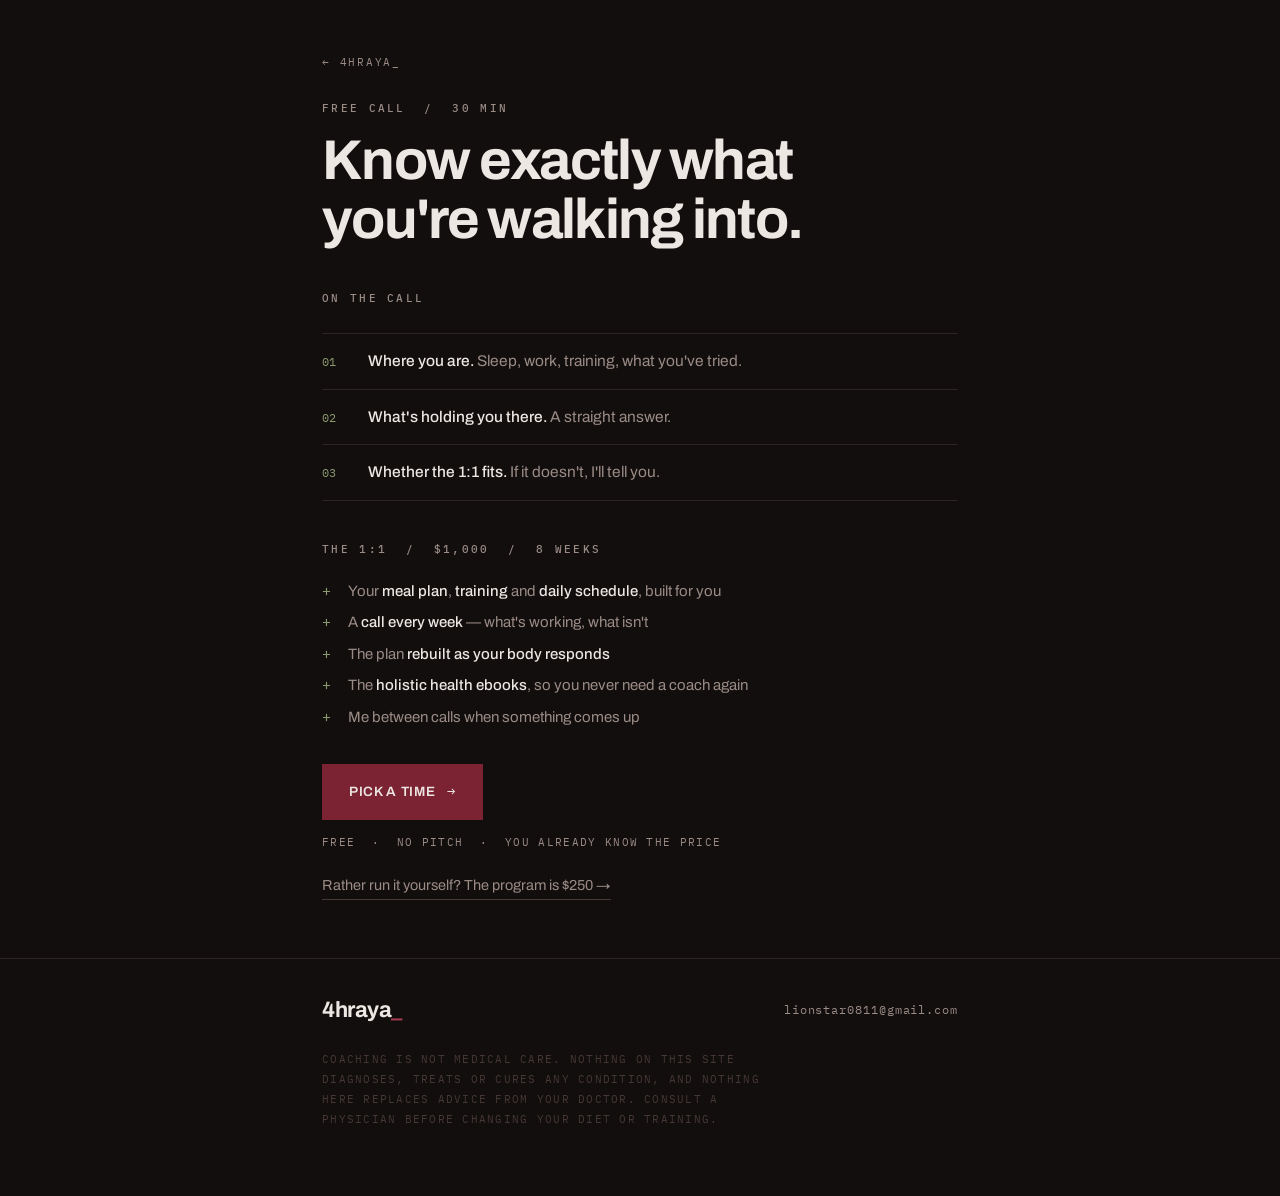
==== call.html @ d384ab8c "Site update 2026-10-09 Co-Authored-By: Claude Opus 5.5 <noreply@anthropic.com>" ====
<!doctype html>
<html lang="en">
<head>
<meta charset="utf-8">
<meta name="viewport" content="width=device-width, initial-scale=1">
<title>Book the Call — 4hraya</title>
<meta name="description" content="A free 30-minute call about where you are, what's holding you there, and whether 8 weeks of 1:1 coaching fits.">
<link rel="stylesheet" href="https://fonts.googleapis.com/css2?family=Archivo:wght@400;500;600;700&family=IBM+Plex+Mono:wght@400;500&display=swap">
<link rel="stylesheet" href="site.css">
</head>
<body>

<main>
  <section class="wrap narrow" style="border-bottom:0; padding-top:48px">
    <a class="back" href="index.html">&larr; 4hraya_</a>
    <div class="label">Free call &nbsp;/&nbsp; 30 min</div>
    <h1 class="page">Know exactly what you're walking into.</h1>

    <!-- VIDEO: put the YouTube video id in data-yt, e.g. data-yt="dQw4w9WgXcQ" -->
    <div class="vsl" data-yt="" aria-label="What happens on the call">
      <canvas class="contour" data-seed="6029" aria-hidden="true"></canvas>
      <div class="ph"><div class="play"></div><div class="label">Watch first &nbsp;·&nbsp; 4 min</div></div>
    </div>

    <div class="label" style="margin-top:40px">On the call</div>
    <ol class="steps">
      <li><span class="m">01</span><span><b>Where you are.</b> Sleep, work, training, what you've tried.</span></li>
      <li><span class="m">02</span><span><b>What's holding you there.</b> A straight answer.</span></li>
      <li><span class="m">03</span><span><b>Whether the 1:1 fits.</b> If it doesn't, I'll tell you.</span></li>
    </ol>

    <div class="label" style="margin-top:40px">The 1:1 &nbsp;/&nbsp; $1,000 &nbsp;/&nbsp; 8 weeks</div>
    <ul class="ticks" style="margin-bottom:0">
      <li><span>Your <b>meal plan</b>, <b>training</b> and <b>daily schedule</b>, built for you</span></li>
      <li><span>A <b>call every week</b> — what's working, what isn't</span></li>
      <li><span>The plan <b>rebuilt as your body responds</b></span></li>
      <li><span>The <b>holistic health ebooks</b>, so you never need a coach again</span></li>
      <li><span>Me between calls when something comes up</span></li>
    </ul>

    <div style="margin-top:36px">
      <a class="btn" href="https://calendly.com/lionstar0811/60min">Pick a time <span class="a">&rarr;</span></a>
      <div class="terms">Free &nbsp;·&nbsp; No pitch &nbsp;·&nbsp; You already know the price</div>
    </div>

    <a class="alt" href="program.html">Rather run it yourself? The program is $250 &rarr;</a>
  </section>
</main>

<footer>
  <div class="wrap narrow">
    <div class="foot">
      <a class="mark" href="index.html">4hraya<i>_</i></a>
      <a class="contact" href="mailto:lionstar0811@gmail.com">lionstar0811@gmail.com</a>
    </div>
    <p class="fine">COACHING IS NOT MEDICAL CARE. NOTHING ON THIS SITE DIAGNOSES, TREATS OR CURES ANY CONDITION, AND NOTHING HERE REPLACES ADVICE FROM YOUR DOCTOR. CONSULT A PHYSICIAN BEFORE CHANGING YOUR DIET OR TRAINING.</p>
  </div>
</footer>

<script src="site.js"></script>
</body>
</html>
---- site.css ----
:root {
  --pitch:#120E0E; --umber:#1C1615; --sediment:#2E2422; --scree:#453734;
  --ash:#9A8B85; --chalk:#EDE7E3;
  --wine:#7B2233; --claret:#A63D52; --brass:#C08A3E; --moss:#8B9A6E;
  --sans:Archivo,"Helvetica Neue",Arial,sans-serif;
  --mono:"IBM Plex Mono",ui-monospace,Menlo,Consolas,monospace;
}
*{box-sizing:border-box}
html{scroll-behavior:smooth}
@media (prefers-reduced-motion:reduce){html{scroll-behavior:auto}}

body{
  margin:0; background:var(--pitch); color:var(--chalk);
  font-family:var(--sans); font-size:16px; line-height:1.6;
  -webkit-font-smoothing:antialiased;
}
.wrap{max-width:860px; margin:0 auto; padding-inline:22px}
.narrow{max-width:680px}

.label{
  font-family:var(--mono); font-size:10.5px; font-weight:500;
  letter-spacing:.22em; text-transform:uppercase; color:var(--ash);
}
a{color:inherit}

/* buttons */
.btn{
  display:inline-flex; align-items:center; gap:12px;
  background:var(--wine); color:var(--chalk); text-decoration:none;
  font-size:13.5px; font-weight:600; letter-spacing:.05em; text-transform:uppercase;
  padding:16px 26px; border:1px solid var(--wine);
}
.btn:hover{background:var(--claret); border-color:var(--claret)}
.btn:focus-visible{outline:2px solid var(--brass); outline-offset:3px}
.btn .a{font-family:var(--mono); font-weight:400}
.btn.ghost{background:transparent; border-color:var(--scree)}
.btn.ghost:hover{background:transparent; border-color:var(--claret)}
.ctas{display:flex; flex-wrap:wrap; gap:12px}
.cta-note{font-family:var(--mono); font-size:11px; letter-spacing:.14em; color:var(--ash); margin-top:14px; text-transform:uppercase}

/* type */
h1{margin:16px 0 0; text-wrap:balance}
h1 .set{display:block; font-size:clamp(20px,3.6vw,30px); font-weight:500; color:var(--ash); letter-spacing:-.01em; line-height:1.2}
h1 .pay{display:block; font-size:clamp(44px,9vw,84px); font-weight:700; letter-spacing:-.035em; line-height:1.0; margin-top:6px}
h1.page{font-size:clamp(34px,6.5vw,56px); font-weight:700; letter-spacing:-.03em; line-height:1.05}
h2{font-size:clamp(26px,4.4vw,38px); font-weight:700; letter-spacing:-.025em; line-height:1.1; margin:10px 0 0; text-wrap:balance}
.lede{max-width:46ch; font-size:clamp(16px,2.2vw,18.5px); margin:24px 0 32px; color:var(--chalk)}
.lede b{font-weight:500; color:var(--brass)}
.body{max-width:52ch; margin:18px 0 0; color:var(--ash)}
.body strong{color:var(--chalk); font-weight:500}

/* hero */
.hero{position:relative; overflow:hidden; border-bottom:1px solid var(--sediment)}
.contour{position:absolute; inset:0; width:100%; height:100%}
.hero-in{position:relative; padding-block:76px 64px}

section{padding-block:58px; border-bottom:1px solid var(--sediment)}

/* readout rows */
.rows{margin-top:30px; border-top:1px solid var(--sediment)}
.row{display:grid; grid-template-columns:130px 1fr; gap:20px; padding:16px 0; border-bottom:1px solid var(--sediment); align-items:baseline}
.row .k{font-family:var(--mono); font-size:11px; letter-spacing:.18em; color:var(--scree); text-transform:uppercase}
.row .v{font-size:17px; font-weight:500}
.row .v span{color:var(--ash); font-weight:400}

/* offers */
.offers{display:grid; grid-template-columns:1fr 1fr; gap:18px; margin-top:30px}
.offer{background:var(--umber); border:1px solid var(--sediment); padding:28px 26px 30px; display:flex; flex-direction:column}
.offer.main{border-top:3px solid var(--wine)}
.offer h3{margin:10px 0 0; font-size:22px; font-weight:700; letter-spacing:-.02em; line-height:1.15}
.fig{font-family:var(--mono); font-size:40px; font-weight:500; letter-spacing:-.02em; margin-top:16px; font-variant-numeric:tabular-nums}
.per{font-family:var(--mono); font-size:11px; letter-spacing:.16em; color:var(--ash); text-transform:uppercase; margin-top:4px}
.ticks{list-style:none; margin:22px 0 26px; padding:0; display:flex; flex-direction:column; gap:9px; flex:1}
.ticks li{display:grid; grid-template-columns:18px 1fr; gap:8px; color:var(--ash); font-size:15px; line-height:1.5}
.ticks li::before{content:"+"; font-family:var(--mono); color:var(--moss)}
.ticks li.no::before{content:"\00d7"; color:var(--scree)}
.ticks li b{color:var(--chalk); font-weight:500}
.offer .btn{align-self:flex-start}

/* video */
.vsl{position:relative; aspect-ratio:16/9; margin-top:30px; background:var(--umber); border:1px solid var(--sediment); overflow:hidden}
.vsl iframe{position:absolute; inset:0; width:100%; height:100%; border:0}
.vsl .ph{position:absolute; inset:0; display:flex; flex-direction:column; align-items:center; justify-content:center; gap:14px}
.vsl .play{width:64px; height:64px; border-radius:50%; border:1px solid var(--scree); display:grid; place-items:center}
.vsl .play::after{content:""; border-left:16px solid var(--chalk); border-top:10px solid transparent; border-bottom:10px solid transparent; margin-left:4px}

/* steps */
.steps{list-style:none; margin:26px 0 0; padding:0; border-top:1px solid var(--sediment)}
.steps li{display:grid; grid-template-columns:34px 1fr; gap:12px; padding:15px 0; border-bottom:1px solid var(--sediment); color:var(--ash); font-size:15.5px}
.steps .m{font-family:var(--mono); font-size:12px; color:var(--moss); padding-top:3px}
.steps b{color:var(--chalk); font-weight:500}

.terms{font-family:var(--mono); font-size:11px; letter-spacing:.12em; color:var(--ash); text-transform:uppercase; margin-top:14px}
.back{display:inline-block; font-family:var(--mono); font-size:11px; letter-spacing:.16em; text-transform:uppercase; color:var(--ash); text-decoration:none; margin-bottom:28px}
.back:hover{color:var(--chalk)}
.alt{display:inline-block; margin-top:22px; font-size:14.5px; color:var(--ash); text-decoration:none; border-bottom:1px solid var(--scree); padding-bottom:2px}
.alt:hover{color:var(--chalk); border-color:var(--claret)}

/* close + footer */
.close{position:relative; overflow:hidden; border-bottom:0}
.close-in{position:relative; padding-block:66px 74px}
footer{padding-block:34px 56px; border-top:1px solid var(--sediment)}
.foot{display:flex; align-items:center; justify-content:space-between; gap:20px; flex-wrap:wrap}
.mark{font-size:22px; font-weight:700; letter-spacing:-.02em; text-decoration:none}
.mark i{font-style:normal; color:var(--claret)}
.contact{font-family:var(--mono); font-size:11.5px; letter-spacing:.08em; color:var(--ash); text-decoration:none}
.contact:hover{color:var(--chalk)}
.fine{font-family:var(--mono); font-size:10.5px; letter-spacing:.12em; color:var(--scree); max-width:64ch; margin-top:22px; line-height:1.9}

@media (max-width:720px){ .offers{grid-template-columns:1fr} }
@media (max-width:560px){
  .row{grid-template-columns:1fr; gap:4px}
  .ctas .btn{width:100%; justify-content:center}
}
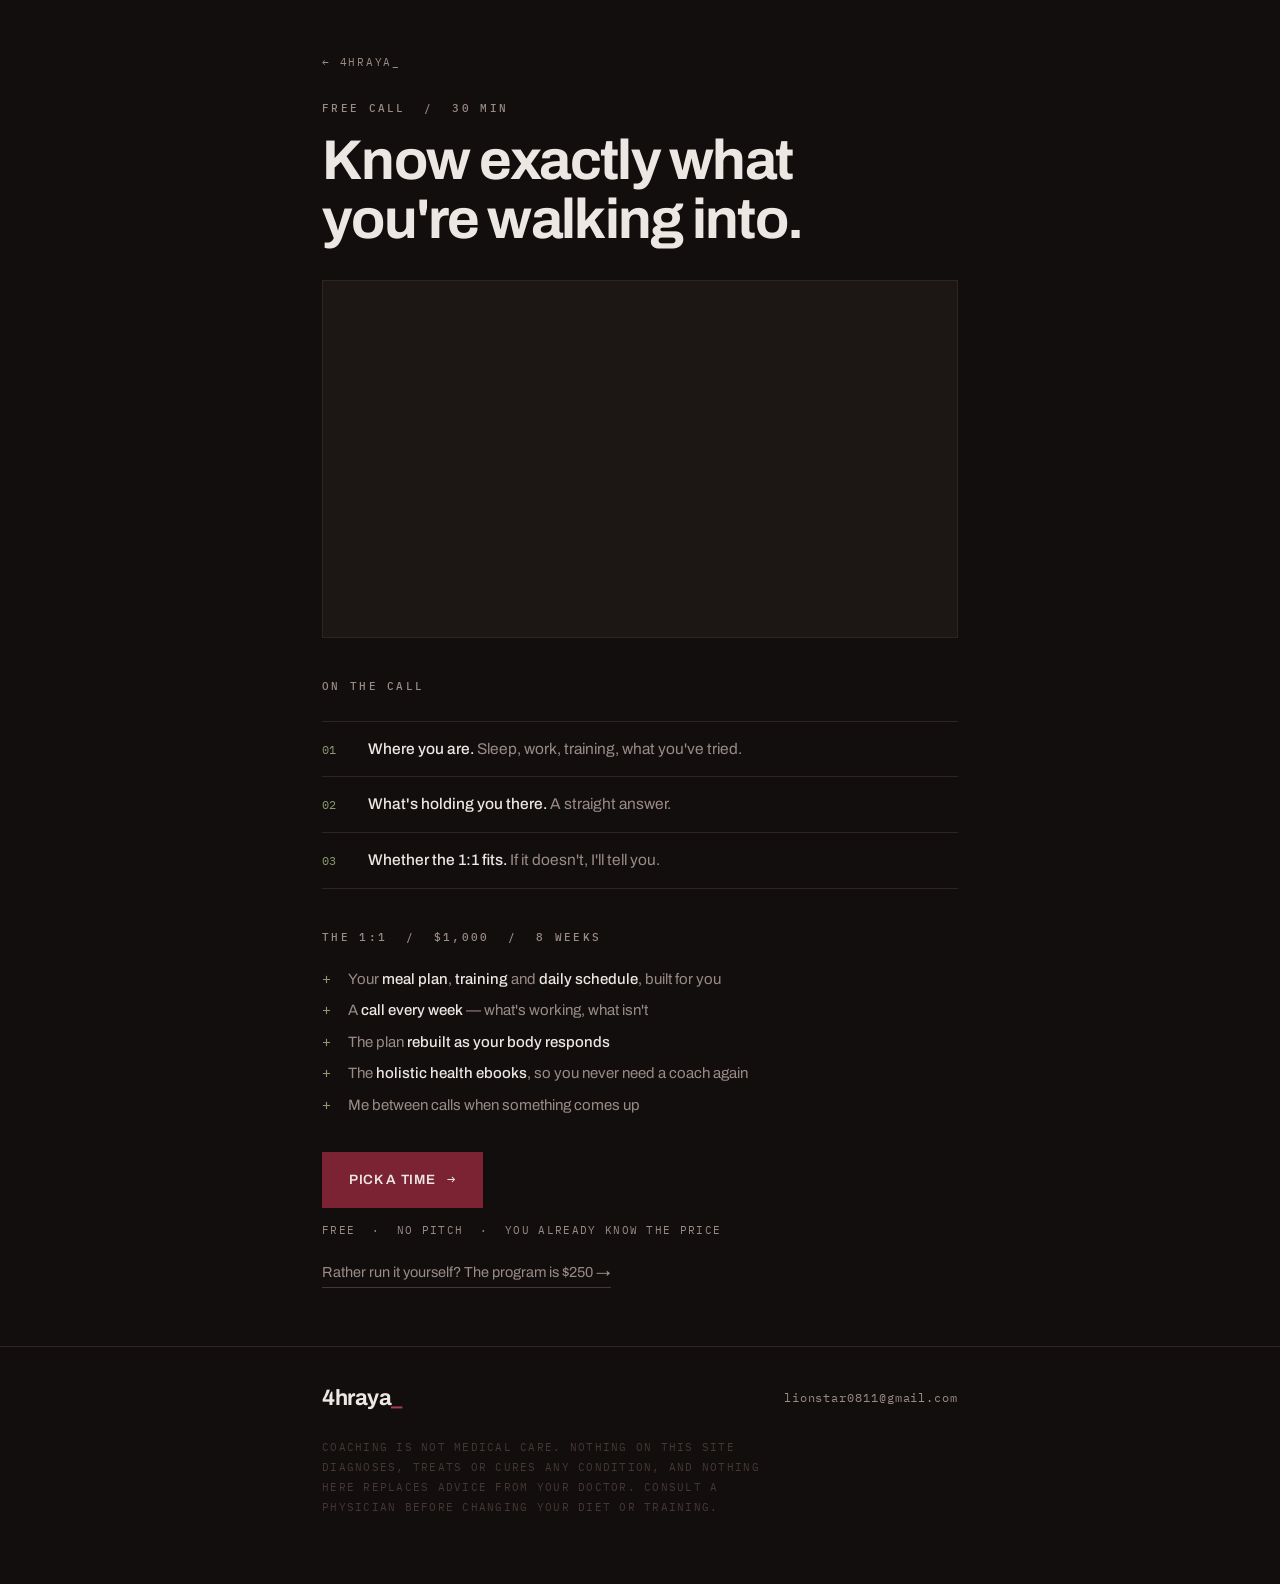
==== commit 933cb097: "Site update 2026-10-16 Co-Authored-By: Claude Opus 5.5 <noreply@anthropic.com>" ====
--- a/call.html
+++ b/call.html
@@ -17,7 +17,7 @@
     <h1 class="page">Know exactly what you're walking into.</h1>
 
     <!-- VIDEO: put the YouTube video id in data-yt, e.g. data-yt="dQw4w9WgXcQ" -->
-    <div class="vsl" data-yt="" aria-label="What happens on the call">
+    <div class="vsl" data-yt="6mrgNCO6W9g" aria-label="What happens on the call">
       <canvas class="contour" data-seed="6029" aria-hidden="true"></canvas>
       <div class="ph"><div class="play"></div><div class="label">Watch first &nbsp;·&nbsp; 4 min</div></div>
     </div>
